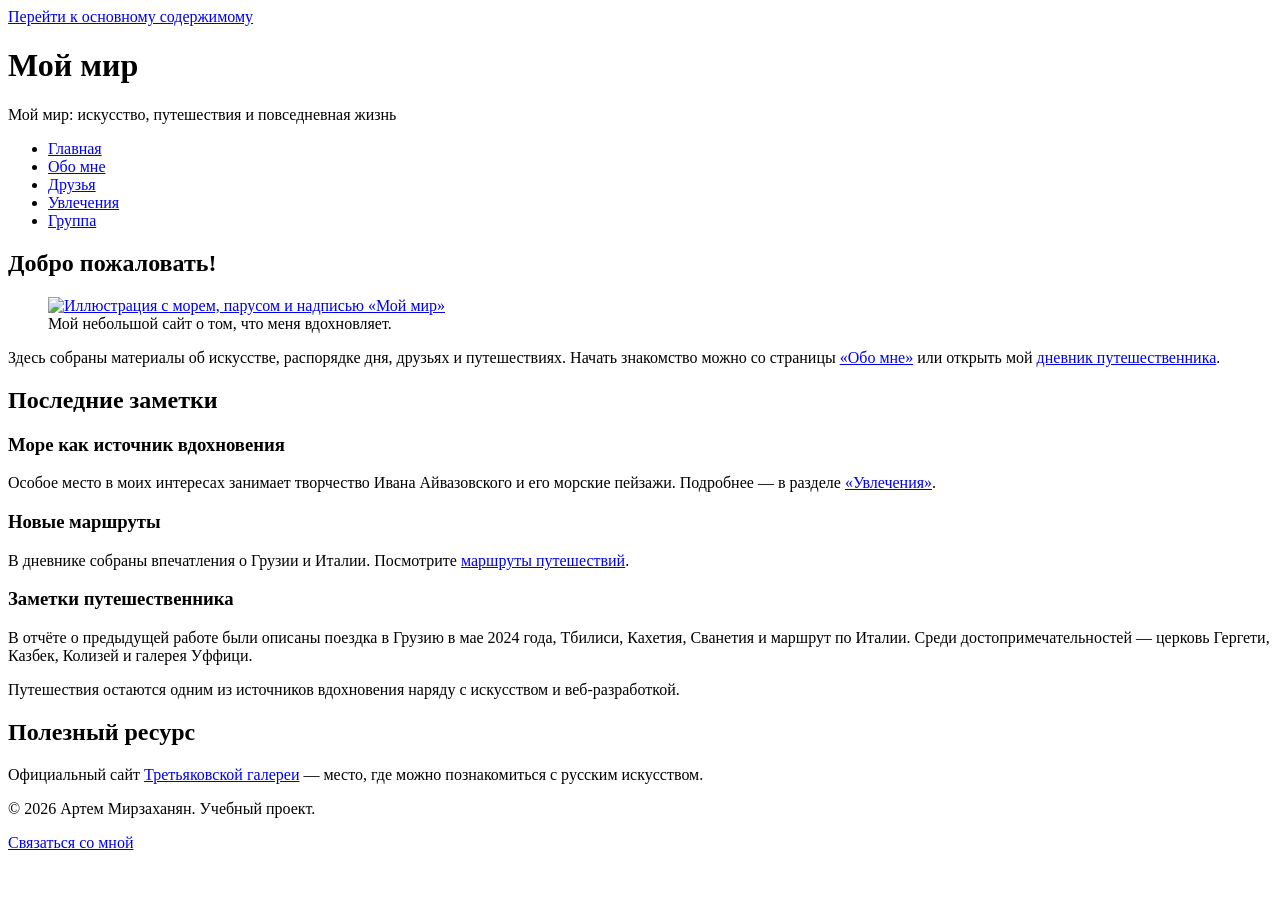
==== lab2_frontend/index.html @ 164e7f6c "Create index.html" ====
<!DOCTYPE html>
<html lang="ru">
<head>
  <meta charset="UTF-8">
  <meta name="viewport" content="width=device-width, initial-scale=1.0">
  <meta name="description" content="Мой мир: искусство, путешествия и повседневная жизнь">
  <title>Мой сайт — Главная</title>
</head>
<body id="top">
  <a class="skip" href="#content">Перейти к основному содержимому</a>
  <!-- Шапка сайта и общая навигация -->
  <header>
    <h1>Мой мир</h1><p>Мой мир: искусство, путешествия и повседневная жизнь</p>
    <nav aria-label="Главная навигация"><ul><li><a href="index.html" aria-current="page">Главная</a></li><li><a href="about.html">Обо мне</a></li><li><a href="friends.html">Друзья</a></li><li><a href="hobbies.html">Увлечения</a></li><li><a href="group.html">Группа</a></li></ul></nav>
  </header>
  <!-- Уникальное содержимое текущей страницы -->
  <main id="content">
    <section aria-labelledby="welcome"><h2 id="welcome">Добро пожаловать!</h2><figure><a href="images/logo.svg" target="_blank" rel="noopener noreferrer" title="Открыть иллюстрацию"><img class="hero" src="images/logo.svg" alt="Иллюстрация с морем, парусом и надписью «Мой мир»" width="640" height="360"></a><figcaption>Мой небольшой сайт о том, что меня вдохновляет.</figcaption></figure><p>Здесь собраны материалы об искусстве, распорядке дня, друзьях и путешествиях. Начать знакомство можно со страницы <a href="about.html">«Обо мне»</a> или открыть мой <a href="travel.html">дневник путешественника</a>.</p></section><section><h2>Последние заметки</h2><article><h3>Море как источник вдохновения</h3><p>Особое место в моих интересах занимает творчество Ивана Айвазовского и его морские пейзажи. Подробнее — в разделе <a href="hobbies.html">«Увлечения»</a>.</p></article><article><h3>Новые маршруты</h3><p>В дневнике собраны впечатления о Грузии и Италии. Посмотрите <a href="travel.html#routes">маршруты путешествий</a>.</p></article><article><h3>Заметки путешественника</h3><p>В отчёте о предыдущей работе были описаны поездка в Грузию в мае 2024 года, Тбилиси, Кахетия, Сванетия и маршрут по Италии. Среди достопримечательностей — церковь Гергети, Казбек, Колизей и галерея Уффици.</p><p>Путешествия остаются одним из источников вдохновения наряду с искусством и веб-разработкой.</p></article></section><aside><h2>Полезный ресурс</h2><p>Официальный сайт <a href="https://www.tretyakovgallery.ru/" target="_blank" rel="noopener noreferrer">Третьяковской галереи</a> — место, где можно познакомиться с русским искусством.</p></aside>

  </main>
  <footer><p>&copy; 2026 Артем Мирзаханян. Учебный проект.</p><p><a href="mailto:student@example.com">Связаться со мной</a></p></footer>
</body>
</html>
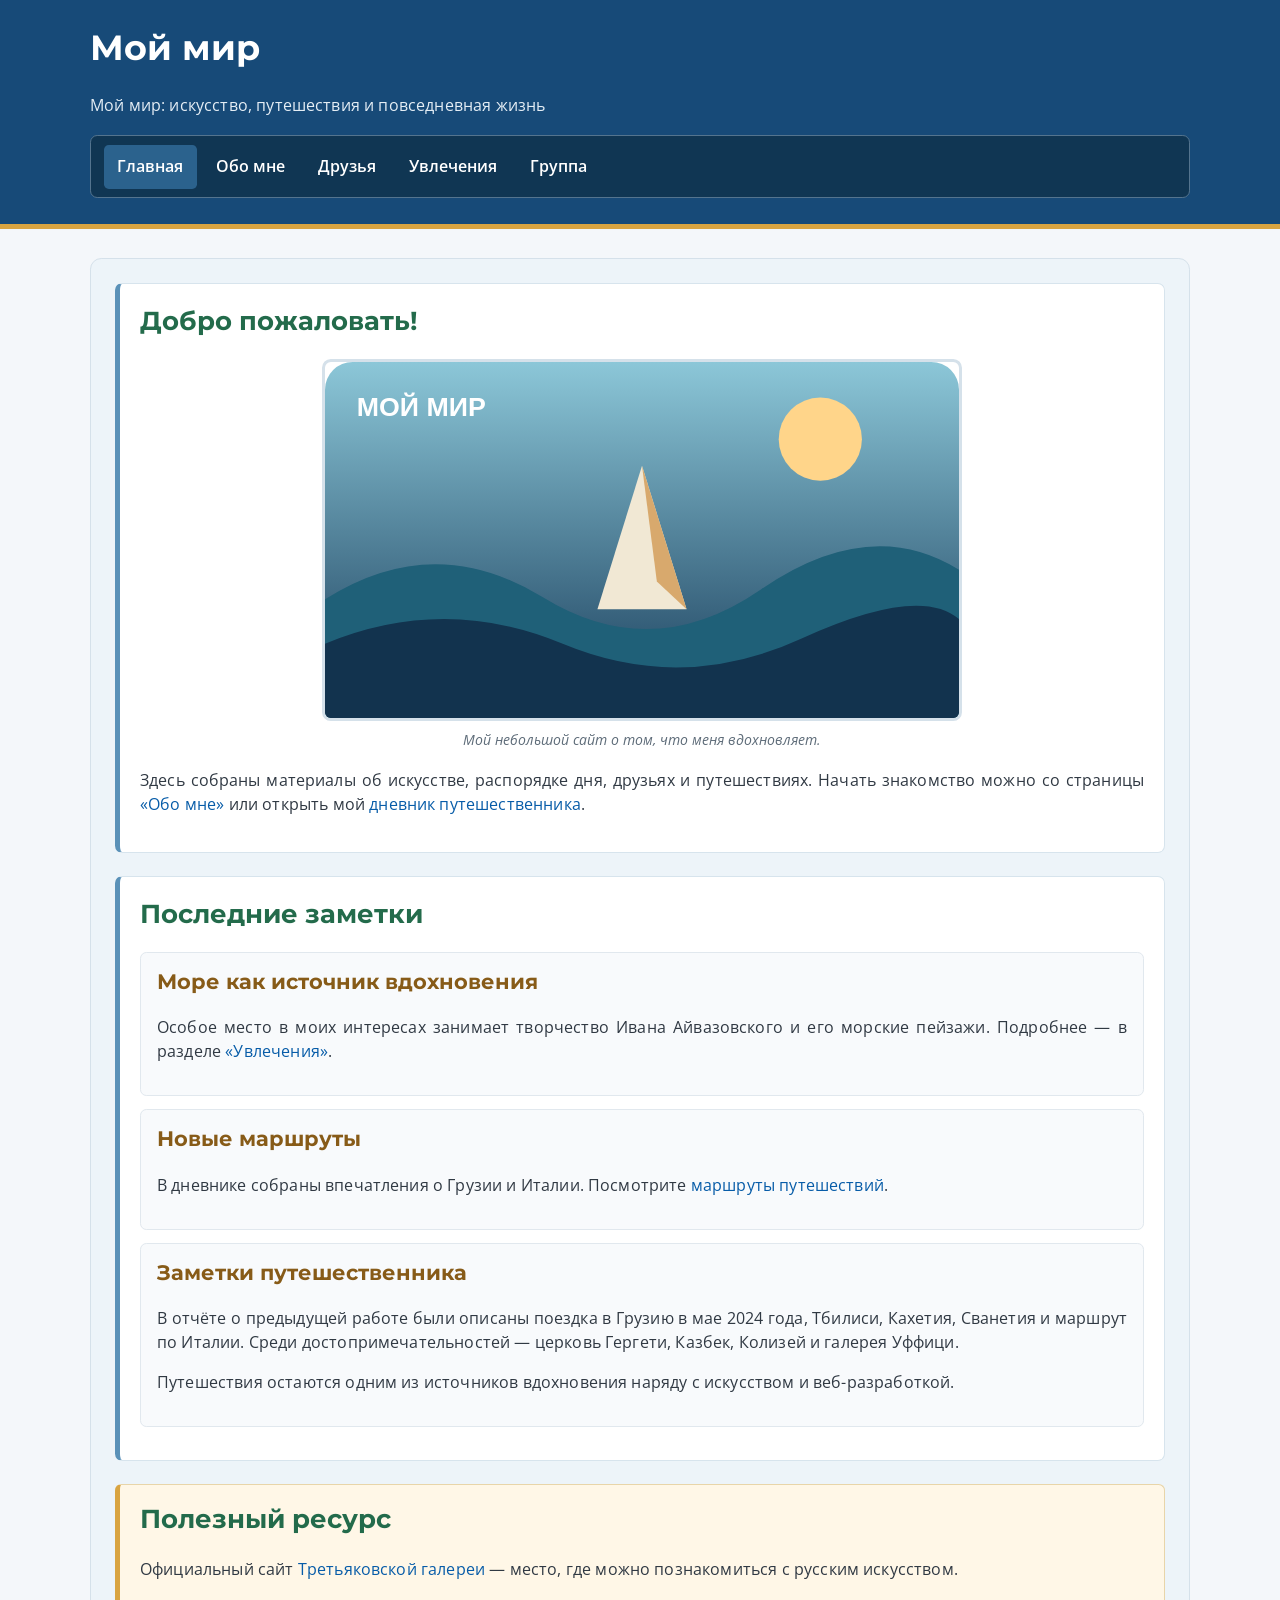
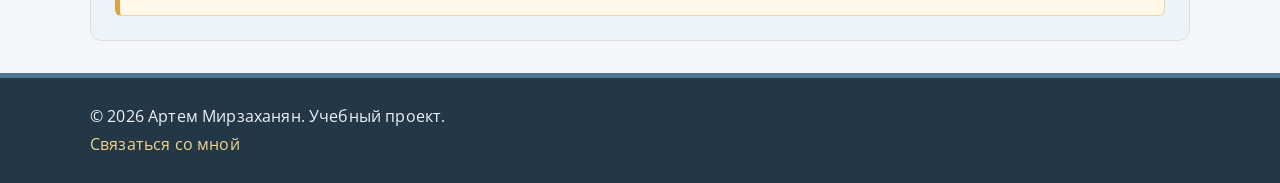
==== commit 25c9d91c: "Update index.html" ====
--- a/lab2_frontend/index.html
+++ b/lab2_frontend/index.html
@@ -1,6 +1,10 @@
 <!DOCTYPE html>
 <html lang="ru">
 <head>
+  <link rel="preconnect" href="https://fonts.googleapis.com">
+  <link rel="preconnect" href="https://fonts.gstatic.com" crossorigin>
+  <link href="https://fonts.googleapis.com/css2?family=Montserrat:wght@500;600;700&family=Open+Sans:wght@400;600;700&display=swap" rel="stylesheet">
+  <link rel="stylesheet" href="style.css">
   <meta charset="UTF-8">
   <meta name="viewport" content="width=device-width, initial-scale=1.0">
   <meta name="description" content="Мой мир: искусство, путешествия и повседневная жизнь">
--- a/lab2_frontend/style.css
+++ b/lab2_frontend/style.css
@@ -0,0 +1,697 @@
+/* Лабораторная работа № 3. Основы CSS. Единый стиль сайта «Мой мир» */
+
+ 
+
+/* Цветовая схема проекта задаётся CSS-переменными */
+
+:root {
+
+  --color-primary: #174a78;
+
+  --color-primary-dark: #103653;
+
+  --color-secondary: #e8f1f8;
+
+  --color-accent: #d9a441;
+
+  --color-text: #303943;
+
+  --color-muted: #5d6b78;
+
+  --color-page: #f4f7fa;
+
+  --color-white: #ffffff;
+
+  --color-border: #cbd8e3;
+
+  --font-base: 1rem;
+
+  --line-base: 1.65;
+
+}
+
+ 
+
+/* Универсальный селектор и базовая типографика */
+
+* {
+
+  box-sizing: border-box;
+
+}
+
+ 
+
+html {
+
+  font-size: 16px;
+
+  scroll-behavior: smooth;
+
+}
+
+ 
+
+body {
+
+  margin: 0;
+
+  padding: 0;
+
+  background-color: var(--color-page);
+
+  color: var(--color-text);
+
+  font-family: "Open Sans", Arial, sans-serif;
+
+  font-size: var(--font-base);
+
+  line-height: var(--line-base);
+
+}
+
+ 
+
+/* Уникальный идентификатор логотипа */
+
+#logo {
+
+  margin: 0;
+
+  color: var(--color-white);
+
+  font-family: "Montserrat", Arial, sans-serif;
+
+  font-size: 2.35rem;
+
+  font-weight: 700;
+
+  letter-spacing: 0.04em;
+
+}
+
+ 
+
+/* Заголовки: разные размеры и цвета */
+
+h1, h2, h3, h4, h5, h6 {
+
+  font-family: "Montserrat", Arial, sans-serif;
+
+  line-height: 1.25;
+
+  margin-top: 0;
+
+}
+
+ 
+
+h1 { font-size: 2.2rem; color: var(--color-primary); }
+
+h2 { font-size: 1.65rem; color: #236b4b; }
+
+h3 { font-size: 1.3rem; color: #875b18; }
+
+h4 { font-size: 1.15rem; color: #654b8b; }
+
+h5 { font-size: 1.05rem; color: #8a4650; }
+
+h6 { font-size: 1rem; color: var(--color-muted); }
+
+ 
+
+p {
+
+  margin: 0 0 1rem;
+
+  text-align: justify;
+
+  line-height: 1.5;
+
+  letter-spacing: 0.01em;
+
+}
+
+ 
+
+ul {
+
+  list-style-type: square;
+
+  padding-left: 1.5rem;
+
+}
+
+ 
+
+ol {
+
+  padding-left: 1.5rem;
+
+}
+
+ 
+
+li {
+
+  margin-bottom: 0.35rem;
+
+}
+
+ 
+
+/* Ссылки и псевдоклассы */
+
+a {
+
+  color: #075ca8;
+
+  text-decoration: none;
+
+  transition: color 0.18s ease, text-decoration-color 0.18s ease;
+
+}
+
+ 
+
+a:visited {
+
+  color: #68469a;
+
+}
+
+ 
+
+a:hover {
+
+  color: #c05a16;
+
+  text-decoration: underline;
+
+}
+
+ 
+
+a:active {
+
+  color: #a32121;
+
+}
+
+ 
+
+a:focus-visible {
+
+  outline: 3px solid var(--color-accent);
+
+  outline-offset: 3px;
+
+}
+
+ 
+
+/* Семантические блоки: каждому задано собственное оформление */
+
+body > header {
+
+  background-color: var(--color-primary);
+
+  color: var(--color-white);
+
+  padding: 1.6rem max(1.25rem, calc((100% - 1100px) / 2));
+
+  border-bottom: 5px solid var(--color-accent);
+
+}
+
+ 
+
+body > header p {
+
+  color: #e5eef5;
+
+  margin: 0.35rem 0 1.1rem;
+
+  text-align: left;
+
+}
+
+ 
+
+body > header h1,
+
+body > header h2,
+
+body > header h3 {
+
+  color: var(--color-white);
+
+}
+
+ 
+
+header nav {
+
+  background-color: var(--color-primary-dark);
+
+  padding: 0.55rem 0.8rem;
+
+  border: 1px solid #54748e;
+
+  border-radius: 0.45rem;
+
+}
+
+ 
+
+header nav ul {
+
+  display: flex;
+
+  flex-wrap: wrap;
+
+  align-items: center;
+
+  gap: 0.35rem;
+
+  list-style: none;
+
+  margin: 0;
+
+  padding: 0;
+
+}
+
+ 
+
+header nav li {
+
+  margin: 0;
+
+}
+
+ 
+
+header nav a {
+
+  display: block;
+
+  padding: 0.55rem 0.85rem;
+
+  color: var(--color-white);
+
+  border-radius: 0.3rem;
+
+  font-weight: 600;
+
+}
+
+ 
+
+header nav a:visited {
+
+  color: #e8e2ff;
+
+}
+
+ 
+
+header nav a:hover,
+
+header nav a[aria-current="page"] {
+
+  color: var(--color-white);
+
+  background-color: #2b628d;
+
+  text-decoration: none;
+
+}
+
+ 
+
+header nav a:active {
+
+  background-color: #0b2b43;
+
+}
+
+ 
+
+main {
+
+  width: min(1100px, calc(100% - 2rem));
+
+  margin: 1.8rem auto;
+
+  padding: 1.5rem;
+
+  background-color: #edf4f9;
+
+  border: 1px solid #d5e1ea;
+
+  border-radius: 0.7rem;
+
+}
+
+ 
+
+main > section {
+
+  margin: 0 0 1.4rem;
+
+  padding: 1.25rem;
+
+  background-color: var(--color-white);
+
+  border: 1px solid #d7e4ed;
+
+  border-left: 5px solid #5a91b8;
+
+  border-radius: 0.45rem;
+
+}
+
+ 
+
+main article {
+
+  margin: 0.8rem 0;
+
+  padding: 1rem;
+
+  background-color: #f8fafc;
+
+  border: 1px solid #e1e8ee;
+
+  border-radius: 0.4rem;
+
+}
+
+ 
+
+main aside {
+
+  margin: 1.3rem 0 0;
+
+  padding: 1.1rem 1.25rem;
+
+  background-color: #fff7e7;
+
+  border: 1px solid #e8d5a9;
+
+  border-left: 5px solid var(--color-accent);
+
+  border-radius: 0.4rem;
+
+}
+
+ 
+
+main > nav {
+
+  margin: 1rem 0;
+
+  padding: 1rem 1.2rem;
+
+  background-color: #e8f3ed;
+
+  border: 1px dashed #8eb7a0;
+
+  border-radius: 0.4rem;
+
+}
+
+ 
+
+body > footer {
+
+  margin-top: 2rem;
+
+  padding: 1.4rem max(1.25rem, calc((100% - 1100px) / 2));
+
+  background-color: #243746;
+
+  color: #edf3f7;
+
+  border-top: 5px solid #52758f;
+
+}
+
+ 
+
+body > footer p {
+
+  margin: 0.25rem 0;
+
+  text-align: left;
+
+}
+
+ 
+
+body > footer a,
+
+body > footer a:visited {
+
+  color: #f3d58e;
+
+}
+
+ 
+
+/* Классы среднего уровня */
+
+.important {
+
+  color: #b3262d;
+
+  font-weight: 700;
+
+}
+
+ 
+
+.highlight {
+
+  padding: 0.08rem 0.25rem;
+
+  background-color: #fff0a8;
+
+  border-radius: 0.2rem;
+
+}
+
+ 
+
+/* Цитаты */
+
+blockquote {
+
+  margin: 1.25rem 0;
+
+  padding: 1rem 1.25rem;
+
+  color: #42576a;
+
+  background-color: #f1f5f8;
+
+  border-left: 5px solid var(--color-accent);
+
+  font-style: italic;
+
+}
+
+ 
+
+blockquote cite {
+
+  display: inline-block;
+
+  margin-top: 0.5rem;
+
+  color: var(--color-muted);
+
+  font-size: 0.9rem;
+
+}
+
+ 
+
+/* Изображения, карточки и вспомогательные элементы */
+
+figure {
+
+  margin: 1rem 0;
+
+  text-align: center;
+
+}
+
+ 
+
+figure img {
+
+  display: block;
+
+  max-width: 100%;
+
+  height: auto;
+
+  margin: 0 auto;
+
+  border: 3px solid #d5e1ea;
+
+  border-radius: 0.55rem;
+
+}
+
+ 
+
+figure figcaption {
+
+  margin-top: 0.45rem;
+
+  color: var(--color-muted);
+
+  font-size: 0.9rem;
+
+  font-style: italic;
+
+}
+
+ 
+
+.hero {
+
+  width: min(640px, 100%);
+
+}
+
+ 
+
+.grid {
+
+  display: grid;
+
+  grid-template-columns: repeat(auto-fit, minmax(210px, 1fr));
+
+  gap: 1rem;
+
+}
+
+ 
+
+.friend {
+
+  text-align: center;
+
+}
+
+ 
+
+.friend img {
+
+  max-width: 180px;
+
+}
+
+ 
+
+.facts {
+
+  font-style: italic;
+
+  color: #66532e;
+
+}
+
+ 
+
+.skip {
+
+  position: absolute;
+
+  left: -9999px;
+
+  top: 0;
+
+  z-index: 10;
+
+  padding: 0.7rem 1rem;
+
+  background: white;
+
+  color: #123;
+
+}
+
+ 
+
+.skip:focus {
+
+  left: 1rem;
+
+  top: 1rem;
+
+}
+
+ 
+
+/* Адаптация для узких экранов */
+
+@media (max-width: 640px) {
+
+  body > header {
+
+    padding: 1.2rem 1rem;
+
+  }
+
+ 
+
+  #logo {
+
+    font-size: 1.8rem;
+
+  }
+
+ 
+
+  header nav ul {
+
+    flex-direction: column;
+
+    align-items: stretch;
+
+  }
+
+ 
+
+  header nav a {
+
+    padding: 0.45rem 0.6rem;
+
+  }
+
+ 
+
+  main {
+
+    width: calc(100% - 1rem);
+
+    margin: 0.7rem auto;
+
+    padding: 0.7rem;
+
+  }
+
+ 
+
+  main > section {
+
+    padding: 0.85rem;
+
+  }
+
+}
